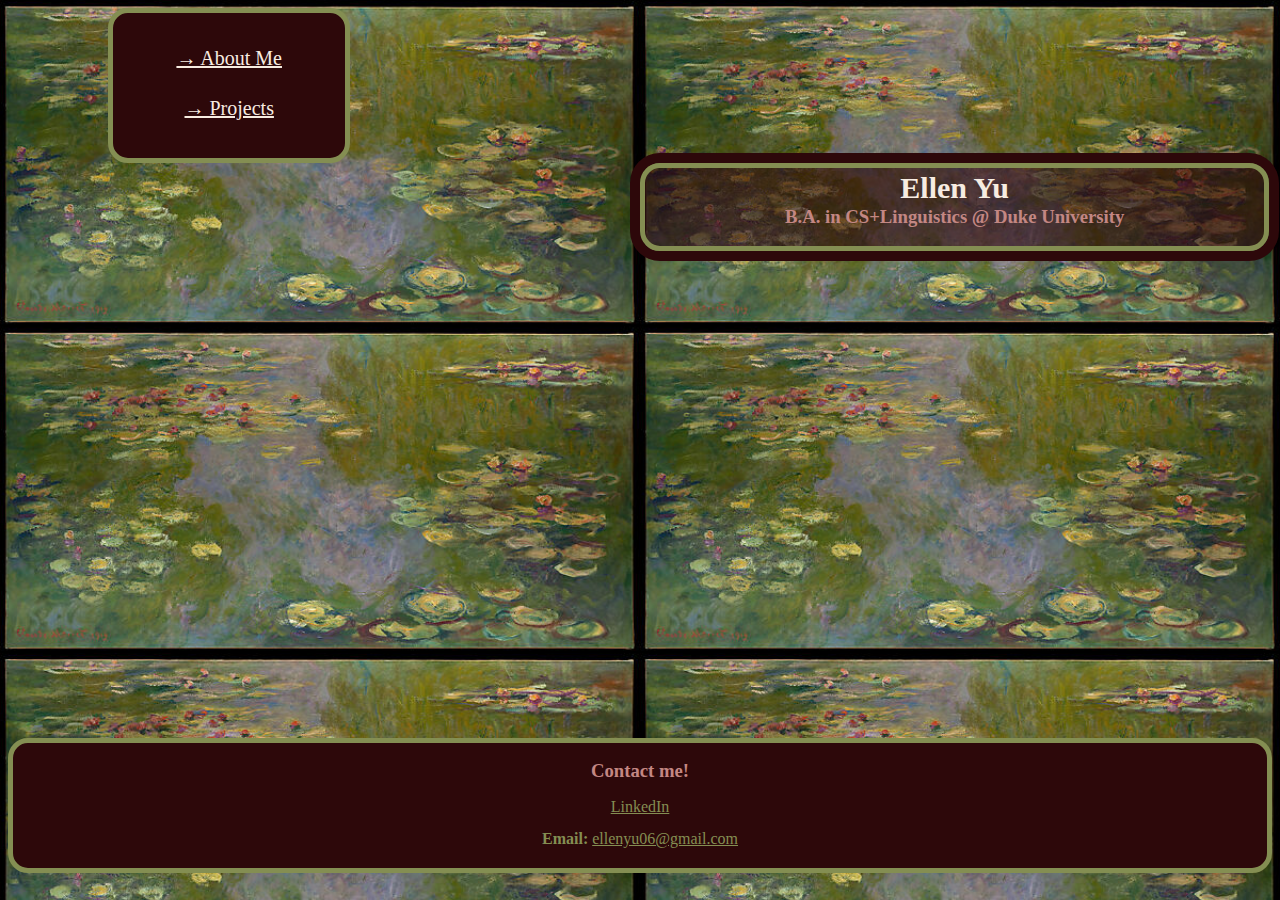
==== index.html @ cf5af85a "website" ====
<!DOCTYPE html>
<html lang = "en" dir = "ltr">
    <head>
        <meta charset="UTF-8"/>
        <meta name = "viewport" content="width=device-width, initial-scale=1.0"/>
        <meta http-equiv="X-UA-Compatible" content="ie-edge"/>
        <title>ellen</title>
        <link rel="stylesheet" href = "styles.css"/>

    </head>
    <body>
        <header class = "box">
            <nav class = "nav">
                <ul>
                    <li><a href = "pages/about.html">&rarr; About Me</a></li>
                    <li><a href = "pages/projects.html">&rarr; Projects</a></li>
                </ul>
            </nav>
        </header>
        <main>
            <div class = "box odd">
                <h1 style = "font-size: 30px">Ellen Yu</h1>
                <h3>B.A. in CS+Linguistics @ Duke University</h3>
            </div>
        </main>
        <footer class = "box">
            <div class = "contact">
                <h3>Contact me!</h3>
                <p><a href ="https://www.linkedin.com/in/ellen-yu-b76b0323a">LinkedIn</a></p>
                <p><b>Email:</b> <a href = "mailto:ellenyu06@gmail.com">ellenyu06@gmail.com</a>  </p>
            </div>
        </footer>
    </body>
</html>
---- styles.css ----
body{
    background-image: url("images/waterlilies.jpg");
    background-color: #F7ECE1;
    background-size: 50%;
    height: 100%;
    position: relative;
    display: flex;
    flex-direction: column;
}
h1, h2{
    color:#F7ECE1;
    line-height: 0.01;
}
ul{
    list-style: none;
    padding: 0;
}
body {
    font-family: Garamond, Georgia, Times, 'Times New Roman', serif;
    color: #C38783;
    text-align: center;
    line-height: 1;
}
p, li{
    color:#F7ECE1;
}
main{
    min-height: calc(100vh - 325px);
}
main .box{
    border: #848E52;
    border-width: 5px;
    border-style: solid;
    border-radius: 20px;
    box-shadow: 0px 0px 0px 10px #2D080A;
    background-color: rgba(45, 8, 10, 0.6);
    width:49%;
    margin-bottom: 10%;
}
.box.odd{
    margin-left:50%;
}
header{
    display: flex;
    justify-content: space-around;
}
.nav{
    font-size: 20px;
    line-height: 250%;
    padding-bottom: 20px;
    margin-left: -65%;
}
.nav, footer{
    background-color: rgba(45, 8, 10, 1);
    border: #848E52;
    border-width: 5px;
    border-style: solid;
    border-radius: 20px;
    padding-left: 5%;
    padding-right: 5%;
    height: 125px;
}
.contact p {
    color: #848E52;
}
a {
    color:#848E52;
}
nav a{
    color: #F7ECE1;
}
main a {
    color: #C38783;
}
a:hover{
    color:#918199;
}
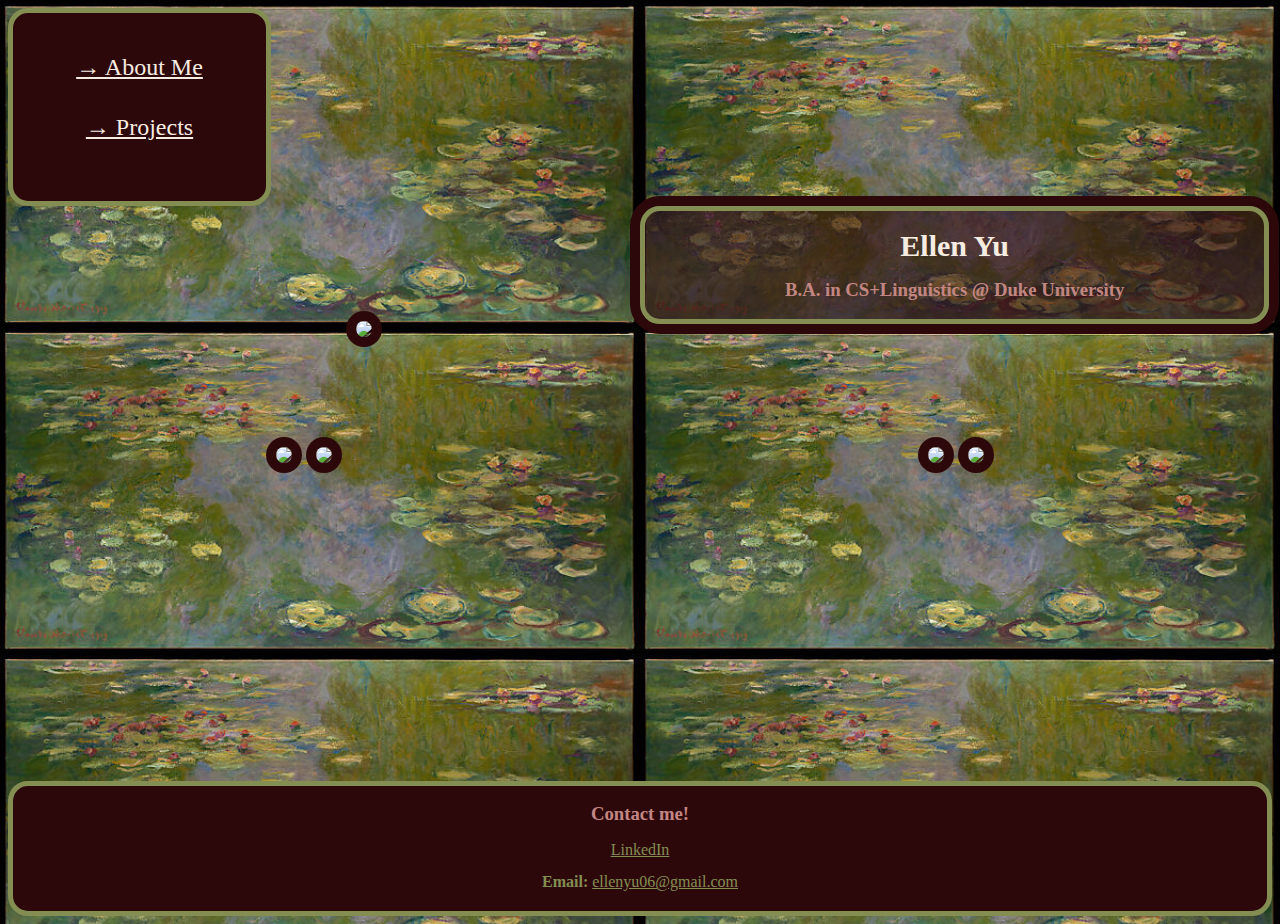
==== commit c8054de9: "adding more" ====
--- a/index.html
+++ b/index.html
@@ -22,6 +22,11 @@
                 <h1 style = "font-size: 30px">Ellen Yu</h1>
                 <h3>B.A. in CS+Linguistics @ Duke University</h3>
             </div>
+            <img src = "images/senior.jpg" style = "margin-top: -5%;">
+            <img src = "images/nut.jpg" class = "odd">
+            <img src = "images/birth.jpg">
+            <img src= "images/prom.jpg" class = "odd">
+            <img src = "images/birthnigh.JPG" style = "margin-bottom: 10%;">
         </main>
         <footer class = "box">
             <div class = "contact">
--- a/styles.css
+++ b/styles.css
@@ -10,7 +10,7 @@
 }
 h1, h2{
     color:#F7ECE1;
-    line-height: 0.01;
+    /* line-height: 0.01; */
 }
 ul{
     list-style: none;
@@ -25,6 +25,14 @@
 p, li{
     color:#F7ECE1;
 }
+img{
+    border-radius: 20px;
+    box-shadow: 0px 0px 0px 10px #2D080A;
+    background-color: rgba(45, 8, 10, 0.6);
+    width: 49vw;
+    margin-left: -50%;
+    margin-top: -20%;
+}
 main{
     min-height: calc(100vh - 325px);
 }
@@ -37,19 +45,20 @@
     background-color: rgba(45, 8, 10, 0.6);
     width:49%;
     margin-bottom: 10%;
+    /* margin-top: 5%; */
 }
-.box.odd{
+.odd{
     margin-left:50%;
 }
 header{
     display: flex;
-    justify-content: space-around;
+    justify-content: start;
 }
 .nav{
-    font-size: 20px;
+    font-size: 150%;
+    text-align: center;
     line-height: 250%;
-    padding-bottom: 20px;
-    margin-left: -65%;
+    padding-bottom: 5%;
 }
 .nav, footer{
     background-color: rgba(45, 8, 10, 1);
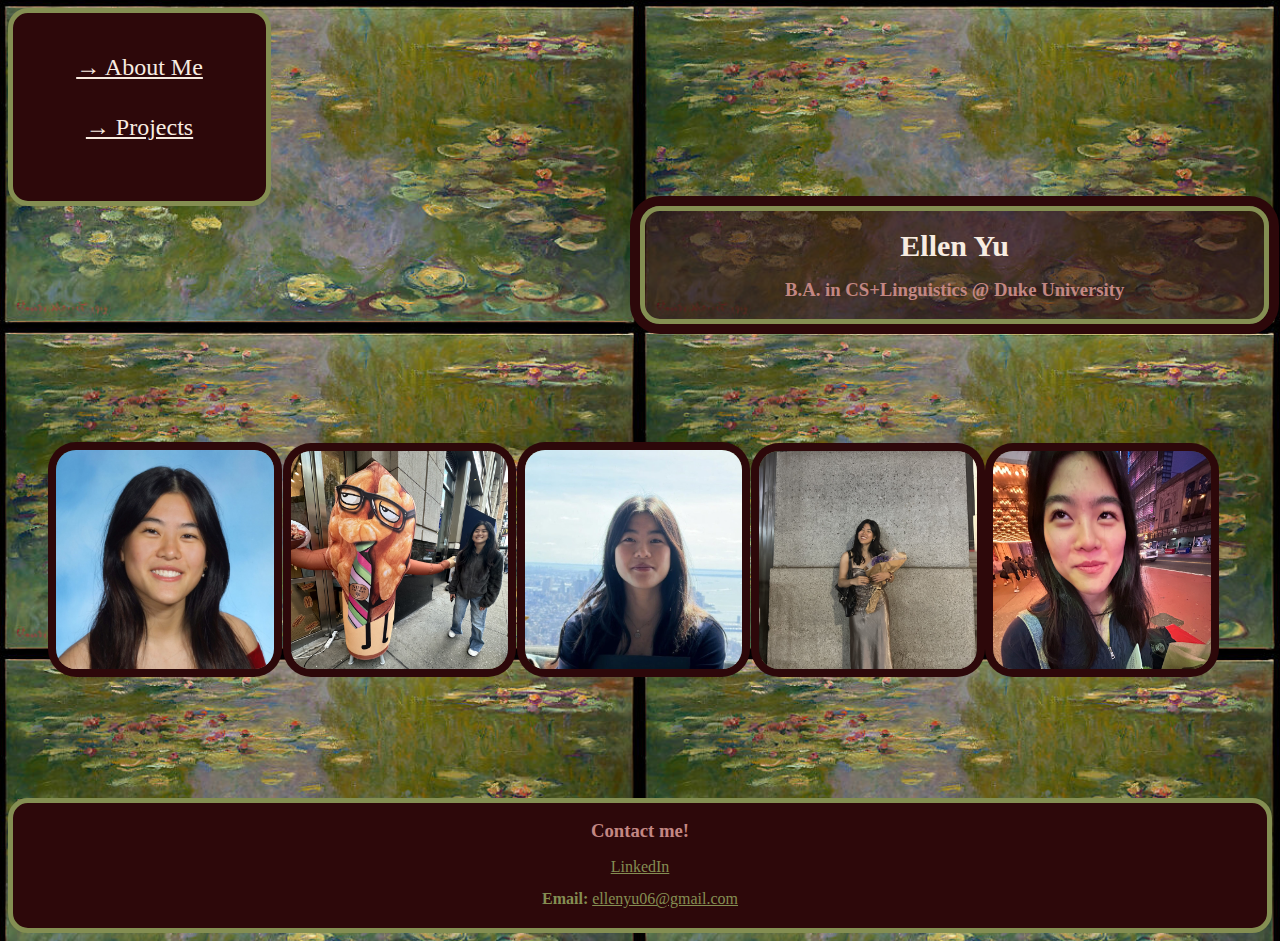
==== commit 50bf30bb: "responsive images" ====
--- a/index.html
+++ b/index.html
@@ -22,11 +22,13 @@
                 <h1 style = "font-size: 30px">Ellen Yu</h1>
                 <h3>B.A. in CS+Linguistics @ Duke University</h3>
             </div>
+            <!-- <div class = "imgs"> -->
             <img src = "images/senior.jpg" style = "margin-top: -5%;">
             <img src = "images/nut.jpg" class = "odd">
             <img src = "images/birth.jpg">
             <img src= "images/prom.jpg" class = "odd">
-            <img src = "images/birthnigh.JPG" style = "margin-bottom: 10%;">
+            <img src = "images/birthnigh.JPG" class = "last">
+            <!-- </div> -->
         </main>
         <footer class = "box">
             <div class = "contact">
--- a/styles.css
+++ b/styles.css
@@ -26,12 +26,12 @@
     color:#F7ECE1;
 }
 img{
-    border-radius: 20px;
+    /* border-radius: 20px;
     box-shadow: 0px 0px 0px 10px #2D080A;
-    background-color: rgba(45, 8, 10, 0.6);
-    width: 49vw;
+    background-color: rgba(45, 8, 10, 0.6); */
+    /* width: 49vw;
     margin-left: -50%;
-    margin-top: -20%;
+    margin-top: -20%; */
 }
 main{
     min-height: calc(100vh - 325px);
@@ -45,7 +45,6 @@
     background-color: rgba(45, 8, 10, 0.6);
     width:49%;
     margin-bottom: 10%;
-    /* margin-top: 5%; */
 }
 .odd{
     margin-left:50%;
@@ -85,3 +84,30 @@
 a:hover{
     color:#918199;
 }
+@media screen and (min-width:701px){
+    img{
+        width:17vw;
+        display: inline-block;
+        border-radius: 20px;
+        box-shadow: 0px 0px 0px 8px #2D080A;
+        background-color: rgba(45, 8, 10, 0.6);
+        margin-bottom: 10%;
+        margin-right: 1%;
+    }
+    img.odd{
+        margin-left: 0;
+    }
+}
+@media screen and (max-width:700px){
+    img{
+        border-radius: 20px;
+        box-shadow: 0px 0px 0px 10px #2D080A;
+        background-color: rgba(45, 8, 10, 0.6);
+        width: 49vw;
+        margin-left: -50%;
+        margin-top: -20%;
+    }
+    .last{
+        margin-bottom: 10%;
+    }
+}
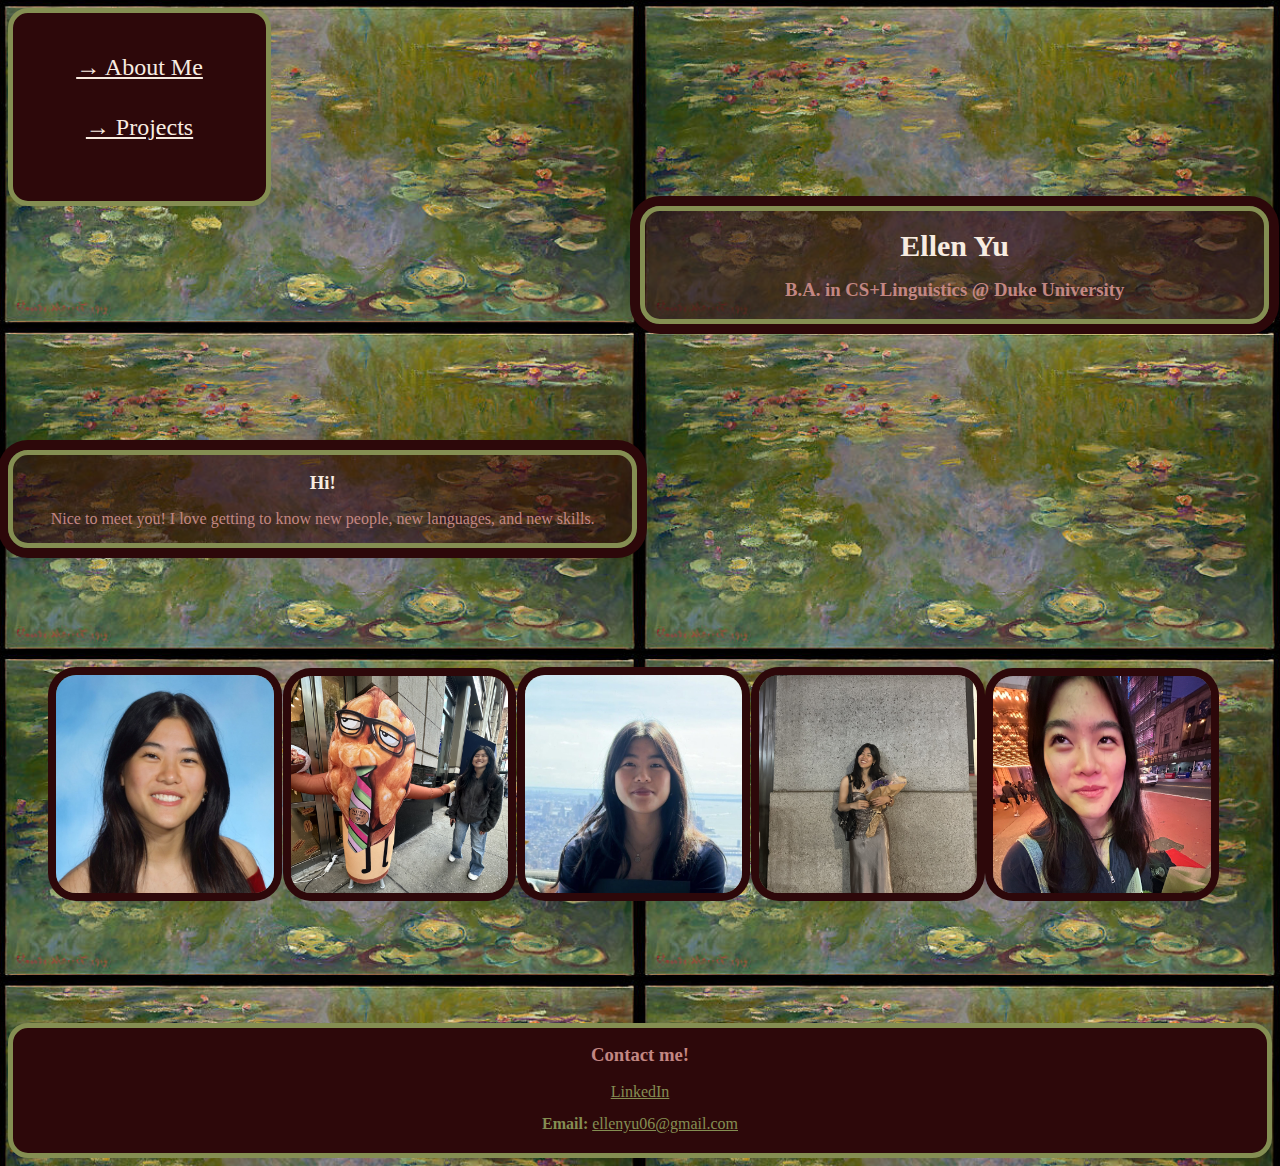
==== commit 418e4c92: "more edits" ====
--- a/index.html
+++ b/index.html
@@ -21,15 +21,16 @@
             <div class = "box odd">
                 <h1 style = "font-size: 30px">Ellen Yu</h1>
                 <h3>B.A. in CS+Linguistics @ Duke University</h3>
+            </div>        
+            <div class = "box">
+                <h3 style = "color: #F7ECE1;"><b>Hi!</b></h3>
+                <p style = "color: #C38783;">Nice to meet you! I love getting to know new people, new languages, and new skills.</p>
             </div>
-            <!-- <div class = "imgs"> -->
-            <img src = "images/senior.jpg" style = "margin-top: -5%;">
-            <img src = "images/nut.jpg" class = "odd">
-            <img src = "images/birth.jpg">
-            <img src= "images/prom.jpg" class = "odd">
-            <img src = "images/birthnigh.JPG" class = "last">
-            <!-- </div> -->
-        </main>
+            <img src = "images/senior.jpg" class = "odd" style = "margin-top: -5%;">
+            <img src = "images/nut.jpg" >
+            <img src = "images/birth.jpg"class = "odd">
+            <img src= "images/prom.jpg" >
+            <img src = "images/birthnigh.JPG" class = "odd last">        </main>
         <footer class = "box">
             <div class = "contact">
                 <h3>Contact me!</h3>
--- a/styles.css
+++ b/styles.css
@@ -8,9 +8,8 @@
     display: flex;
     flex-direction: column;
 }
-h1, h2{
+h1, h2, p, li{
     color:#F7ECE1;
-    /* line-height: 0.01; */
 }
 ul{
     list-style: none;
@@ -21,17 +20,6 @@
     color: #C38783;
     text-align: center;
     line-height: 1;
-}
-p, li{
-    color:#F7ECE1;
-}
-img{
-    /* border-radius: 20px;
-    box-shadow: 0px 0px 0px 10px #2D080A;
-    background-color: rgba(45, 8, 10, 0.6); */
-    /* width: 49vw;
-    margin-left: -50%;
-    margin-top: -20%; */
 }
 main{
     min-height: calc(100vh - 325px);
@@ -84,7 +72,7 @@
 a:hover{
     color:#918199;
 }
-@media screen and (min-width:701px){
+@media screen and (min-width:724px){
     img{
         width:17vw;
         display: inline-block;
@@ -98,7 +86,7 @@
         margin-left: 0;
     }
 }
-@media screen and (max-width:700px){
+@media screen and (max-width:723.99px){
     img{
         border-radius: 20px;
         box-shadow: 0px 0px 0px 10px #2D080A;
